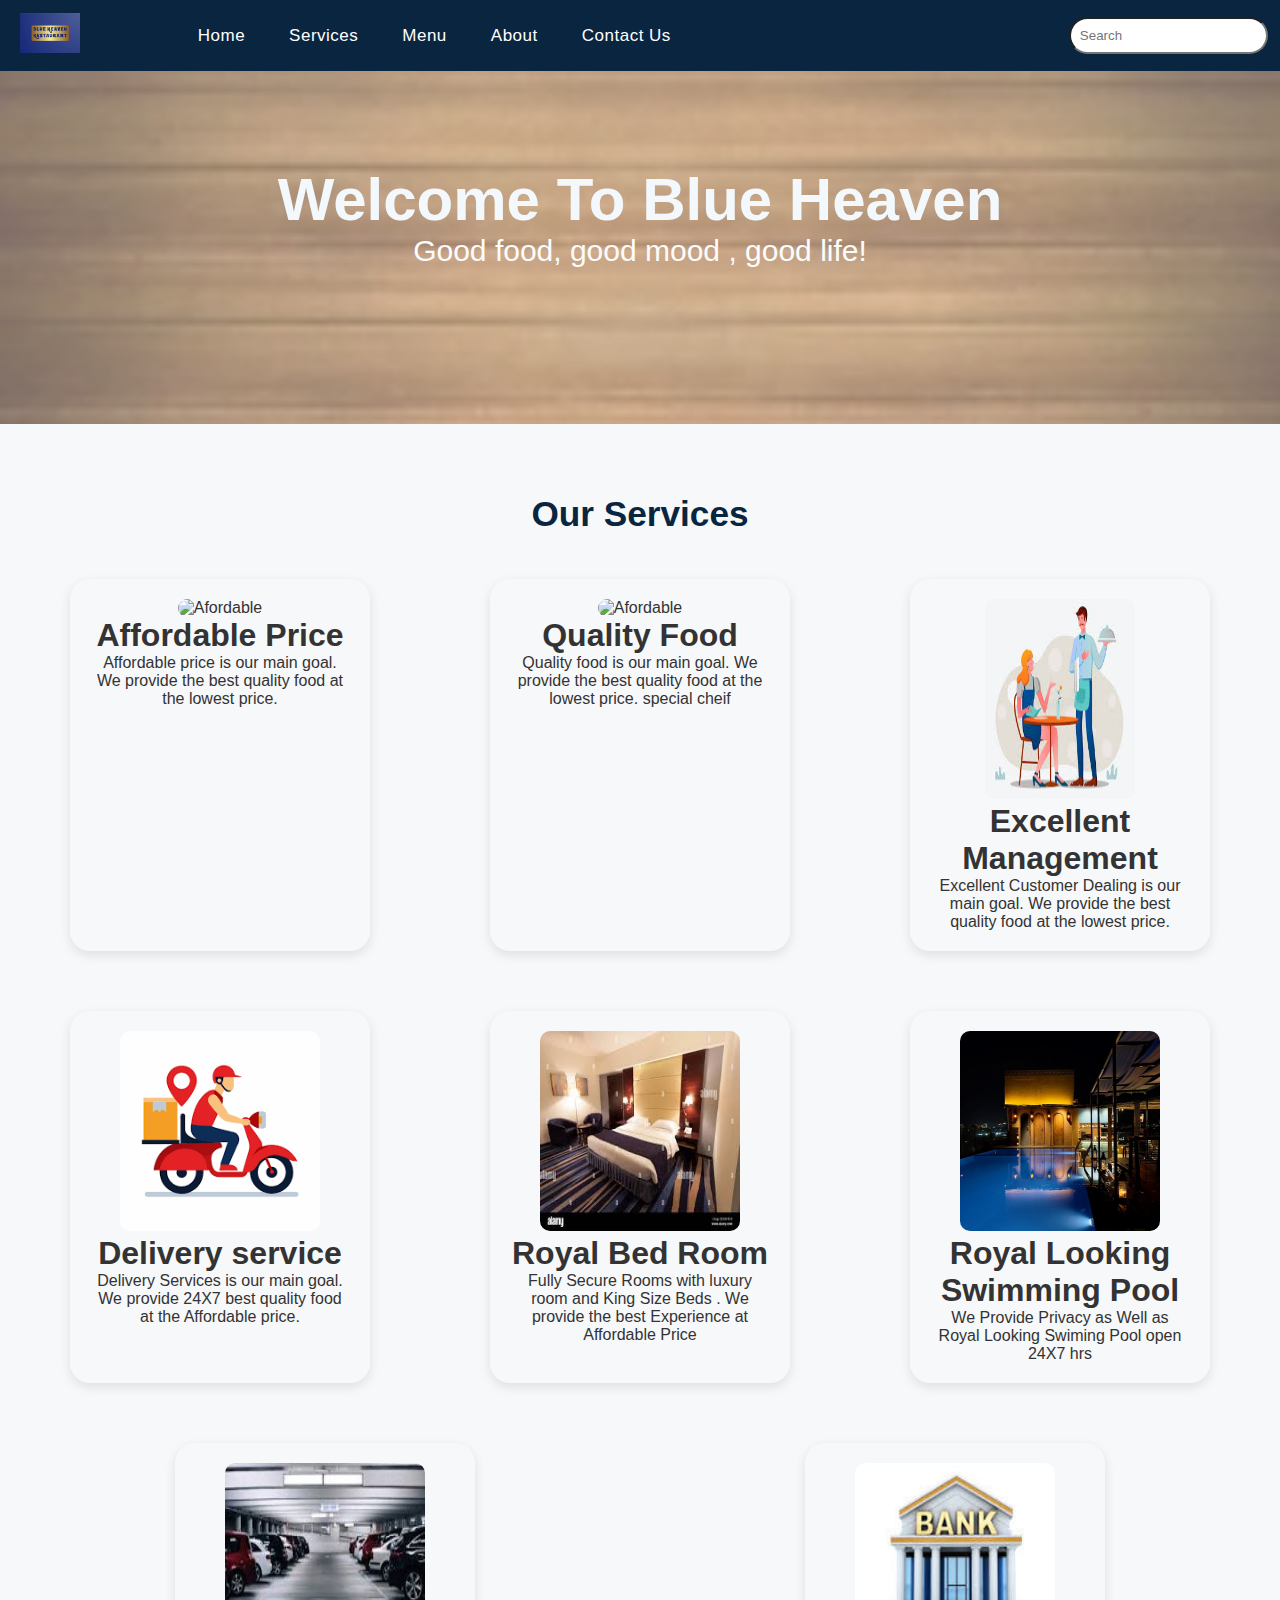
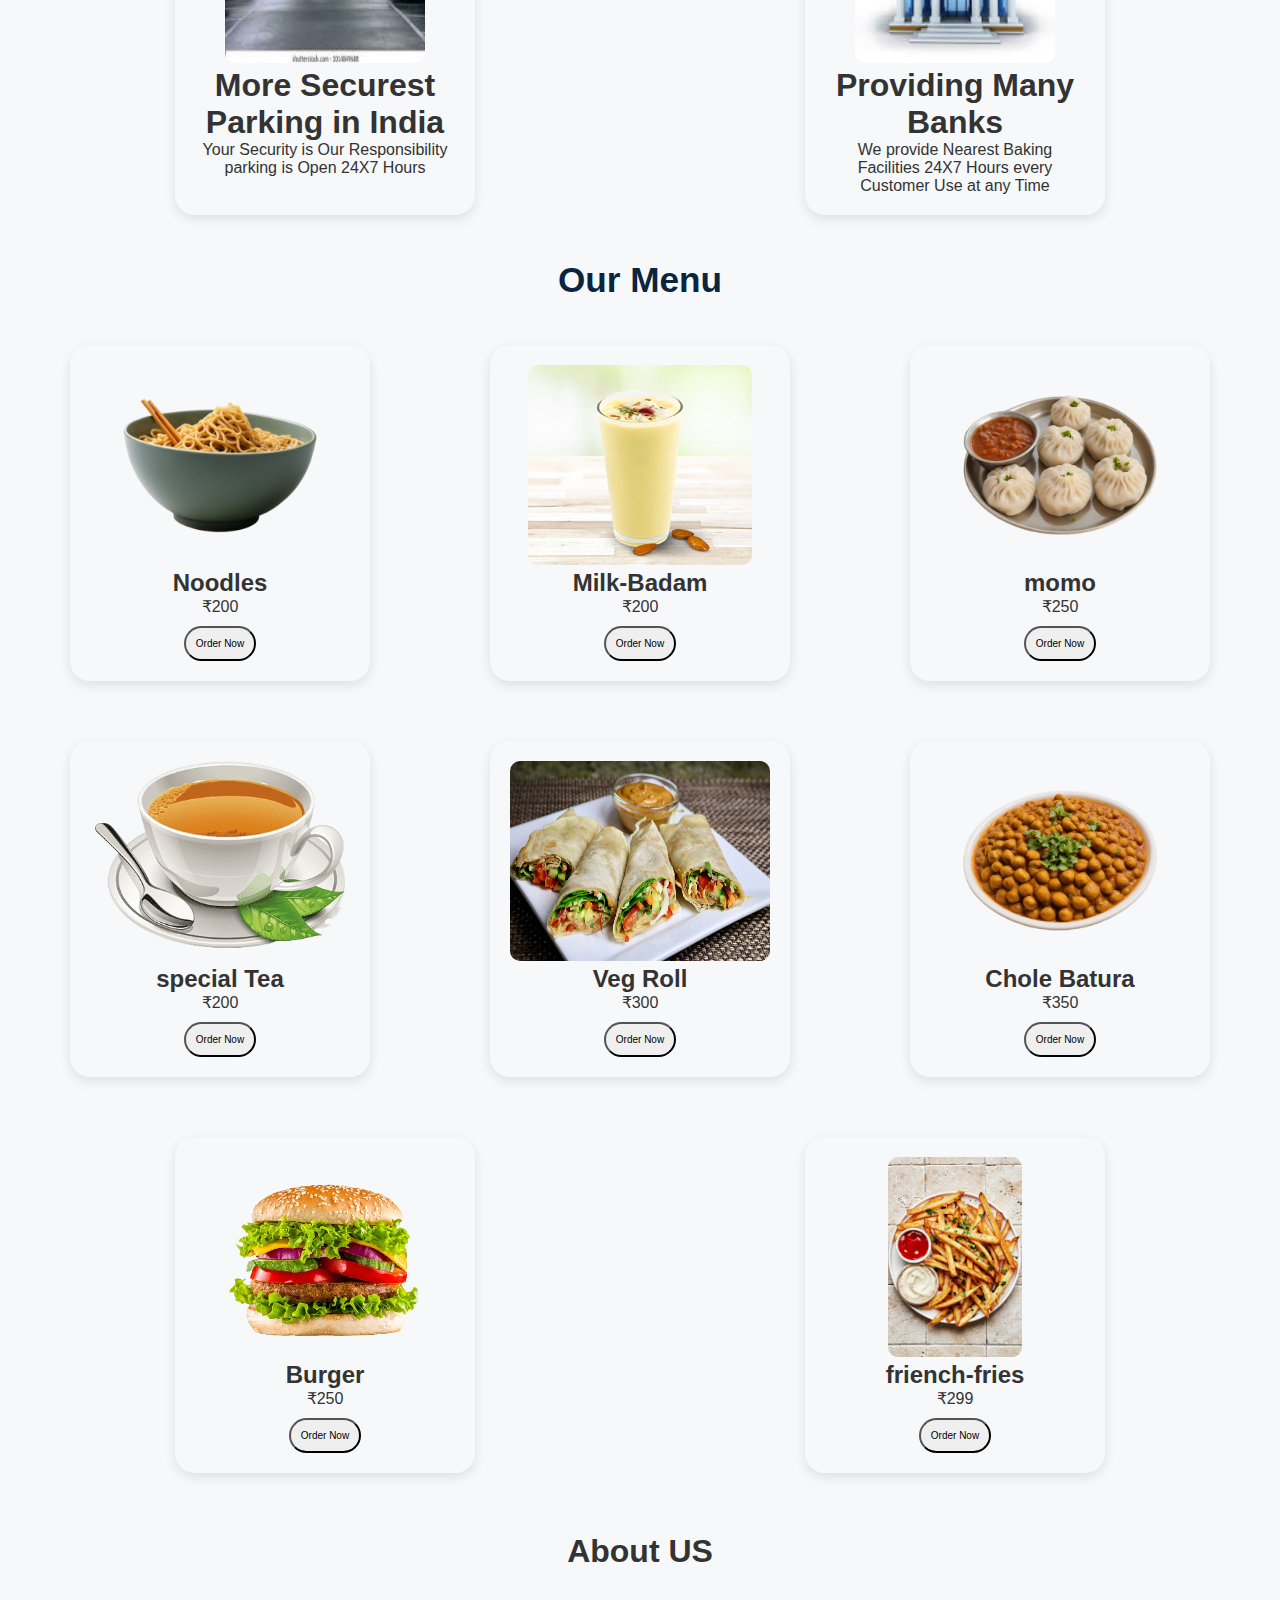
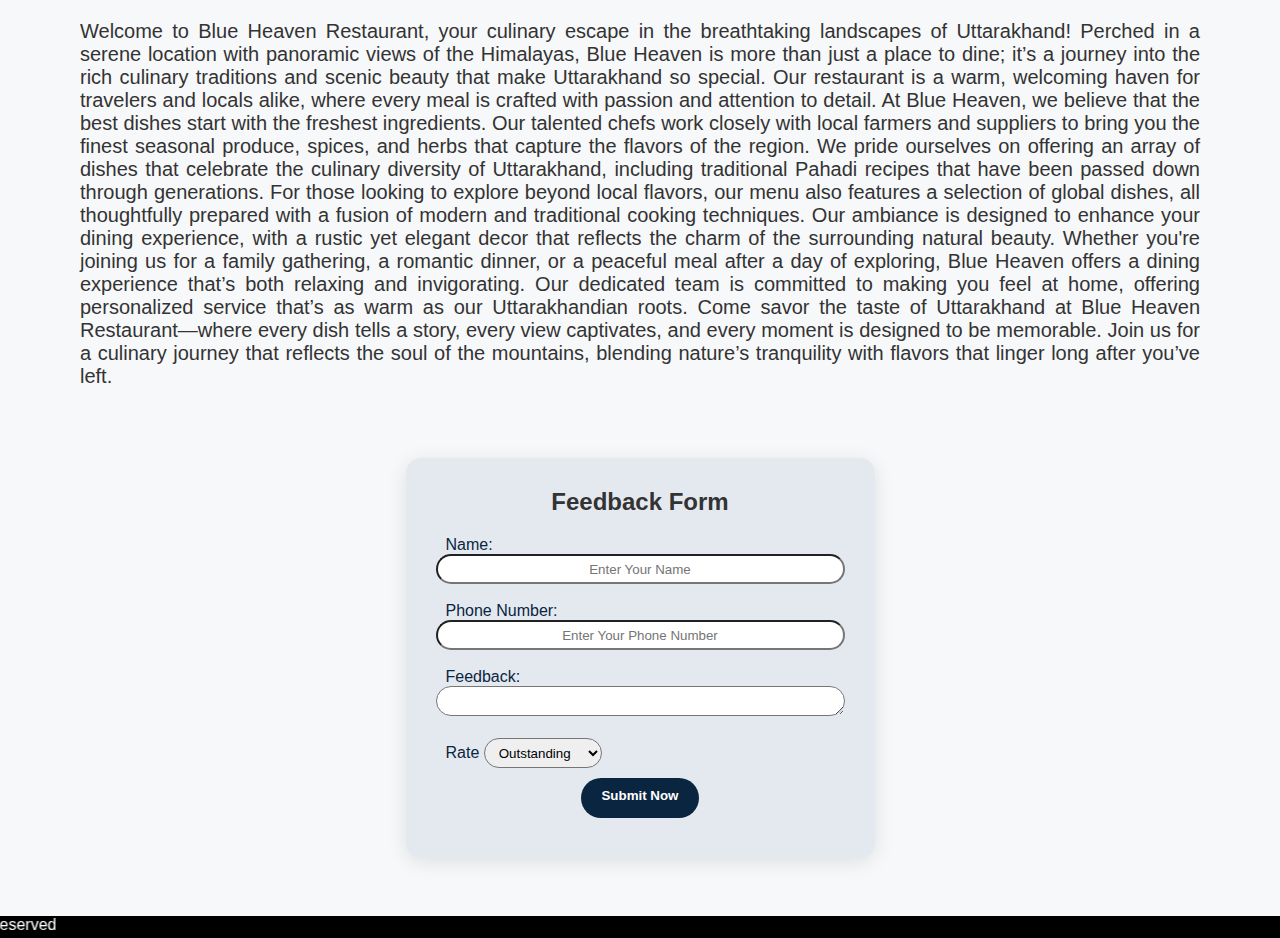
==== home.html @ 4d90640a "Add files via upload" ====
<!DOCTYPE html>
<html lang="en">

<head>
    <meta charset="UTF-8">
    <meta name="viewport" content="width=device-width, initial-scale=1.0">
    <title>Hotel Menu</title>
    <link rel="stylesheet" href="style.css">
    <link rel="shortcut icon" href="logo1.png" type="image/x-icon">
    <script src="https://kit.fontawesome.com/3422711409.js" crossorigin="anonymous"></script>
</head>
<body>
    <div class="hamburger" id="hamburger">
        ☰
      </div>
    <menu>
        <div class="logo">
            <img src="logo1.png" width="60" alt="logo">
        </div>
        <li><a href="#home">Home</a></li>
        <li><a href="#service">Services</a></li>
        <li><a href="#menu">Menu</a></li>
        <li><a href="#About">About</a></li>
        <li><a href="#Contact">Contact Us</a></li>
        <div class="search">
            <input type="search" id="search" placeholder="Search">
            <i class="fa-solid fa-magnifying-glass" style="color: white;"></i>
        </div>
        <a href="cart.html">
            <div id="cart">
                <i class="fa-solid fa-cart-shopping" style="color: white; font-size: 20px; margin-left: 90px;"></i>
            </div>
        </a>
        <div class="signin">
            <p><a href="index.html">Sign out</a></p>
        </div>
    </menu>
    <section id="home">
        <div id="middle">
            <div class="heroimg">
                <div class="heroimg-text">
                    <br><br><br><br>
                <center><h1 style="color: aliceblue;" >Welcome To Blue Heaven</h1></center>
                <p> Good food, good mood , good life! </p> 
            </div>
            </div>
        </div>
    </section><br>
    <section id="service">
        <h1 id="heading2">Our Services</h1>
        <div class="card-container">
            <div class="card1">
                <center><img
                        src="https://encrypted-tbn0.gstatic.com/images?q=tbn:ANd9GcT4QqLcD1m5TizJuj5zqgGZ8ovR29bpj8ouoQ&s"
                        height="100" width="150" alt="Afordable"></center>
                <center>
                    <h1>Affordable Price</h1>
                </center>
                <p>Affordable price is our main goal. We provide the best quality food at the lowest price.</p>
            </div>
            <div class="card1">
                <center><img
                        src="https://img.freepik.com/premium-vector/chef-cartoon-vector-illustration-chef-logo-template_752732-133.jpg"
                        height="100" width="200" alt="Afordable"></center>
                <center>
                    <h1>Quality Food</h1>
                </center>
                <p>Quality food is our main goal. We provide the best quality food at the lowest price. special cheif
                </p>
            </div>
            <div class="card1">
                <center><img
                        src="[data-uri]"
                        height="100" width="150" alt="Afordable"></center>
                <center>
                    <h1>Excellent Management</h1>
                </center>
                <p>Excellent Customer Dealing is our main goal. We provide the best quality food at the lowest price.
                </p>
            </div>
            <div class="card1">
                <center><img
                        src="[data-uri]"
                        height="100" width="200" alt="Delivery"></center>
                <center>
                    <h1> Delivery service</h1>
                </center>
                <p>Delivery Services is our main goal. We provide 24X7 best quality food at the Affordable price.</p>
            </div>
            <div class="card1">
                <center><img src="bed.jpeg" height="100" width="200" alt="Bedroom"></center>
                <center>
                    <h1>Royal Bed Room</h1>
                </center>
                <p>Fully Secure Rooms with luxury room and King Size Beds . We provide the best Experience at Affordable
                    Price</p>
            </div>
            <div class="card1">
                <center><img src="swimingpool" height="100" width="200" alt="Swiming Pool"></center>
                <center>
                    <h1>Royal Looking Swimming Pool</h1>
                </center>
                <p>We Provide Privacy as Well as Royal Looking Swiming Pool open 24X7 hrs</p>
            </div>
            <div class="card1">
                <center><img src="parking.jpeg" height="100" width="200" alt="Delivery"></center>
                <center>
                    <h1>More Securest Parking in India</h1>
                </center>
                <p>Your Security is Our Responsibility parking is Open 24X7 Hours </p>
            </div>
            <div class="card1">
                <center><img src="Bank.jpeg" height="100" width="200" alt="Delivery"></center>
                <center>
                    <h1>Providing Many Banks</h1>
                </center>
                <p>We provide Nearest Baking Facilities 24X7 Hours every Customer Use at any Time </p>
            </div>
        </div>
        <section id="menu">
            <h1 id="heading2">Our Menu</h1>
            <div class="card-container">
                <div class="card" id="1">
                    <img src="noodles.avif" alt="Noodles">
                    <h2 class="productName">Noodles</h2>
                    <p class="price">&#8377;200</p>
                    <button class="btn1">Order Now</button>
                </div>
                <div class="card">
                    <img src="milk-badam.jpg" height="100" alt="Noodles">
                    <h2 class="productName">Milk-Badam</h2>
                    <p class="price">&#8377;200</p>
                    <button class="btn1">Order Now</button>
                </div>
                <div class="card">
                    <img src="momos.jpg" alt="Noodles">
                    <h2 class="productName">momo</h2>
                    <p class="price">&#8377;250</p>
                    <button class="btn1">Order Now</button>
                </div>
                <div class="card">
                    <img src="tea.png" alt="Noodles">
                    <h2 class="productName">special Tea</h2>
                    <p class="price">&#8377;200</p>
                    <button class="btn1">Order Now</button>
                </div>
                <div class="card">
                    <img src="vegetable_kathi_roll.jpg" alt="Noodles">
                    <h2 class="productName">Veg Roll</h2>
                    <p class="price">&#8377;300</p>
                    <button class="btn1">Order Now</button>
                </div>
                <div class="card">
                    <img src="choleBatura.jpg" alt="Noodles">
                    <h2 class="productName">Chole Batura</h2>
                    <p class="price">&#8377;350</p>
                    <button class="btn1">Order Now</button>
                </div>
                <div class="card">
                    <img src="burger.png" alt="Noodles">
                    <h2 class="productName">Burger</h2>
                    <p class="price">&#8377;250</p>
                    <button class="btn1">Order Now</button>
                </div>
                <div class="card">
                    <img src="friench-fries" alt="Noodles">
                    <h2 class="productName">friench-fries</h2>
                    <p class="price">&#8377;299</p>
                    <button class="btn1">Order Now</button>
                </div>
            </div>
        </section>
        <section id="About">
            <h1 style="text-align: center; font-size: 2rem; margin: 20px;">About US</h1>
            <div style="padding: 10px 60px;">
                <p id="About-container">
                    Welcome to Blue Heaven Restaurant, your culinary escape in the breathtaking landscapes of
                    Uttarakhand! Perched in a serene location with panoramic views of the Himalayas, Blue Heaven is more
                    than just a place to dine; it’s a journey into the rich culinary traditions and scenic beauty that
                    make Uttarakhand so special. Our restaurant is a warm, welcoming haven for travelers and locals
                    alike, where every meal is crafted with passion and attention to detail.

                    At Blue Heaven, we believe that the best dishes start with the freshest ingredients. Our talented
                    chefs work closely with local farmers and suppliers to bring you the finest seasonal produce,
                    spices, and herbs that capture the flavors of the region. We pride ourselves on offering an array of
                    dishes that celebrate the culinary diversity of Uttarakhand, including traditional Pahadi recipes
                    that have been passed down through generations. For those looking to explore beyond local flavors,
                    our menu also features a selection of global dishes, all thoughtfully prepared with a fusion of
                    modern and traditional cooking techniques.

                    Our ambiance is designed to enhance your dining experience, with a rustic yet elegant decor that
                    reflects the charm of the surrounding natural beauty. Whether you're joining us for a family
                    gathering, a romantic dinner, or a peaceful meal after a day of exploring, Blue Heaven offers a
                    dining experience that’s both relaxing and invigorating. Our dedicated team is committed to making
                    you feel at home, offering personalized service that’s as warm as our Uttarakhandian roots.

                    Come savor the taste of Uttarakhand at Blue Heaven Restaurant—where every dish tells a story, every
                    view captivates, and every moment is designed to be memorable. Join us for a culinary journey that
                    reflects the soul of the mountains, blending nature’s tranquility with flavors that linger long
                    after you’ve left.
                </p>
            </div>
        </section>
        <section id="Contact">
            <div class="contact-box">
                <h2>Feedback Form</h2>
                <fieldset>
                    <form action="#">
                        <div>
                            <label for="name">Name:</label>
                            <input type="text" name="name" required placeholder="Enter Your Name" class="form">
                        </div><br>
                        <div>
                            <label for="Phone">Phone Number:</label>
                            <input type="tel" name="Phone" placeholder="Enter Your Phone Number" required class="form">
                        </div><br>
                        <div>
                            <label for="Address">Feedback:</label><br>
                            <textarea name="Address" id="Address" cols="60" rows="10" required></textarea>
                        </div><br>
                        <label for="Rank">Rate</label>
                        <select>
                            <option value="Rank">Outstanding</option>
                            <option value="Rank">Good</option>
                            <option value="Rank">Satisfied</option>
                            <option value="Rank">Not Satisfied</option>
                            <option value="Rank">Very Poor</option>
                        </select>
                        <br>
                        <button id="submit">Submit Now</button>
                    </form>
            </div><br>
        </section>
        </fieldset>
        <footer>
            <marquee behavior="scroll" direction="right"> &#169;2024 Blue Heaven All right reserved </marquee>
        </footer>
</body>
<script src="script.js"></script>
</html>
---- style.css ----
* {
    margin: 0;
    padding: 0;
    box-sizing: border-box;
    font-family: "Baloo Bhai 2", sans-serif;
}

body {
    background-color: #f7f8fa;
    color: #333;
}

menu {
    display: flex;
    align-items: center;
    justify-content: center;
    list-style-type: none;
    padding: 15px 30px;
    background-color: #0a2540;
    font-size: 18px;
    position: sticky;
    top: 0;
    gap: 20px;
    z-index: 10;
}

menu li {
    font-weight: 500;
    letter-spacing: 0.5px;
}

menu li a {
    text-decoration: none;
    color: #ffffff;
    padding: 8px 12px;
    font-size: 17px;
}

menu li a:hover {
    background-color: aliceblue;
    color: black;
    font-weight: bold;
    border-radius: 34px;
    cursor: pointer;
}

#home {
    width: 100%;
    margin: 0 auto;
    height: fit-content;
    margin-bottom: 10px;
}

#middle {
    position: relative;
    color: white;
    left: 0;
    text-align: center;
    font-size: 50px;
    width: 100%;
    margin: 0 auto;
}

.heroimg {
    display: block;
    font-size: 25px;
    height: 395px;
    width: 100%;
    background-size: cover;
    background-repeat: no-repeat;
    position: relative;
    bottom: 42px;
    opacity: 0.59;
    margin: 0 auto;
    background-image: url('/hero\ image.jpg');
}
.card-container {
    display: flex;
    flex-wrap: wrap;
    justify-content: center;
    gap: 20px;
    margin: 5px auto;
    padding: 20px;
}

.card, .card1 {
    width: 300px;
    border-radius: 20px;
    margin: 20px auto;
    padding: 20px;
    text-align: center;
    box-shadow: 0 4px 12px rgba(0, 0, 0, 0.1);
}

.card img, .card1 img {
    max-width: 100%;
    border-radius: 10px;
    height: 200px;
}

.card:hover, .card1:hover {
    background-color: rgb(234, 242, 249);
    color: black;
}

#heading2 {
    text-align: center;
    font-size: 2.2rem;
    color: #0a2540;
    margin: 0px auto;
}

.contact-box {
    background: #e4e9f0;
    border-radius: 15px;
    box-shadow: 0 4px 20px rgba(0, 0, 0, 0.1);
    padding: 30px;
    width: 469px;
    color: #0a2540;
    margin: 40px auto;
}

.contact-box h2 {
    margin-bottom: 20px;
    text-align: center;
    color: #333;
}

#submit, .btn {
    height: 40px;
    padding: 10px 20px;
    border-radius: 20px;
    background-color: #0a2540;
    color: #ffffff;
    font-weight: bold;
    border: none;
    cursor: pointer;
    display: flex;
    margin: 10px auto;
    text-align: center;
}

#submit:hover, .btn:hover {
    background-color: yellow;
    color: #0a2540;
    font-weight: bold;
    cursor: pointer;
    font-size: 15px;
}

#order {
    display: flex;
    align-items: center;
    justify-content: center;
    background-color: #0a2540;
    padding: 20px;
    color: #fff;
}

.logo {
    width: 100px;
    position: absolute;
    left: 10px;
    margin: 0 10px;
    font-weight: bold;
}

fieldset {
    border: none;
}

input[type="text"], input[type="tel"], textarea, select {
    width: 100%;
    max-width: 900px;
    border-radius: 34px;
    height: 30px;
    padding: 5px 10px;
}

textarea {
    resize: vertical;
}

label {
    position: relative;
    left: 10px;
}

select {
    position: relative;
    left: 10px;
    width: fit-content;
}

.form {
    display: flex;
    text-align: center;
}

#About-container {
    padding: 20px;
    text-align: justify;
    font-weight: 200;
    font-size: 20px;
}

html {
    scroll-behavior: smooth;
    scrollbar-width: none;
}

#cart {
    color: white;
    font-size: 19px;
    position: relative;
    left: 277px;
    top: 3px;
}

.search {    
    position: relative;
    left: 366px;
}

.search input {
    border-radius: 34px;
    padding: 9px;
    margin: 2px auto;
    align-items: center;
    justify-content: center;
}

.btn1 {
    border-radius: 34px;
    padding: 10px;
    font-size: 10px;
    margin-top: 10px;
}

.btn1:hover {
    font-weight: bold;
    background-color: aquamarine;
    cursor: pointer;
}

footer {
    background-color: black;
    color: white;
}

#cart-summary {
    margin: 20px auto;
    width: 80%;
    background: #f9f9f9;
    box-shadow: 0 4px 10px rgba(0, 0, 0, 0.1);
    padding: 20px;
    border-radius: 10px;
}

#cart-table {
    width: 100%;
    height: 100%;
    border: 1px solid #ddd;
    text-align: left;
    margin-top: 20px;
}

#cart-table th, #cart-table td {
    padding: 10px;
    border: 1px solid #ddd;
}

#cart-table th {
    background: #0a2540;
    color: white;
}

#cart-table tr:nth-child(even) {
    background: #f2f2f2;
}
.heroimg-text{
    font-size: 30px;
    align-items: center;
    justify-content: center;
    width: 100%;
    height: 100%;
}
.signin{
    font-size: 17px;
    position: relative;
    left: 277px;
    color: white;
}
.signin a{
    color: white;
    cursor: pointer;
    text-decoration: none;
}
/*Media Queries*/
/* General adjustments for smaller screens */
@media (max-width: 1200px) {
    menu {
        flex-wrap: wrap;
        gap: 10px;
    }

    .card-container {
        gap: 15px;
    }

    .card, .card1 {
        width: 250px;
    }

    #submit, .btn {
        width: 90%;
    }
}

@media (max-width: 992px) {
    .heroimg {
        height: 300px;
        font-size: 20px;
    }

    #middle {
        font-size: 40px;
    }

    .card, .card1 {
        width: 90%;
    }

    .logo {
        left: 5px;
    }

    .search {
        left: 0;
        margin-top: 10px;
    }

    .signin {
        left: 0;
        margin-top: 10px;
    }

    #cart {
        left: 0;
        margin-top: 10px;
    }
}

@media (max-width: 768px) {
    menu {
        flex-direction: column;
        align-items: flex-start;
        padding: 10px;
    }

    menu li {
        margin: 5px 0;
    }

    #heading2 {
        font-size: 1.8rem;
    }

    #cart-summary {
        width: 95%;
        padding: 10px;
    }

    .contact-box {
        width: 90%;
    }
}

@media (max-width: 576px) {
    body {
        font-size: 14px;
    }

    .heroimg {
        height: 250px;
        font-size: 16px;
    }

    .card, .card1 {
        width: 100%;
    }

    .search input {
        width: 100%;
    }

    .signin {
        font-size: 15px;
    }

    footer {
        text-align: center;
        padding: 10px;
    }
}
/* Default styles */
menu {
    display: flex;
    flex-direction: row;
}

.hamburger {
    display: none;
    font-size: 2rem;
    cursor: pointer;
}
@media screen and (max-width: 768px) {
    menu {
        display: none; 
    }

    .hamburger {
        display: block; 
    }

    menu.active {
        display: flex; 
        flex-direction: column;
    }
}
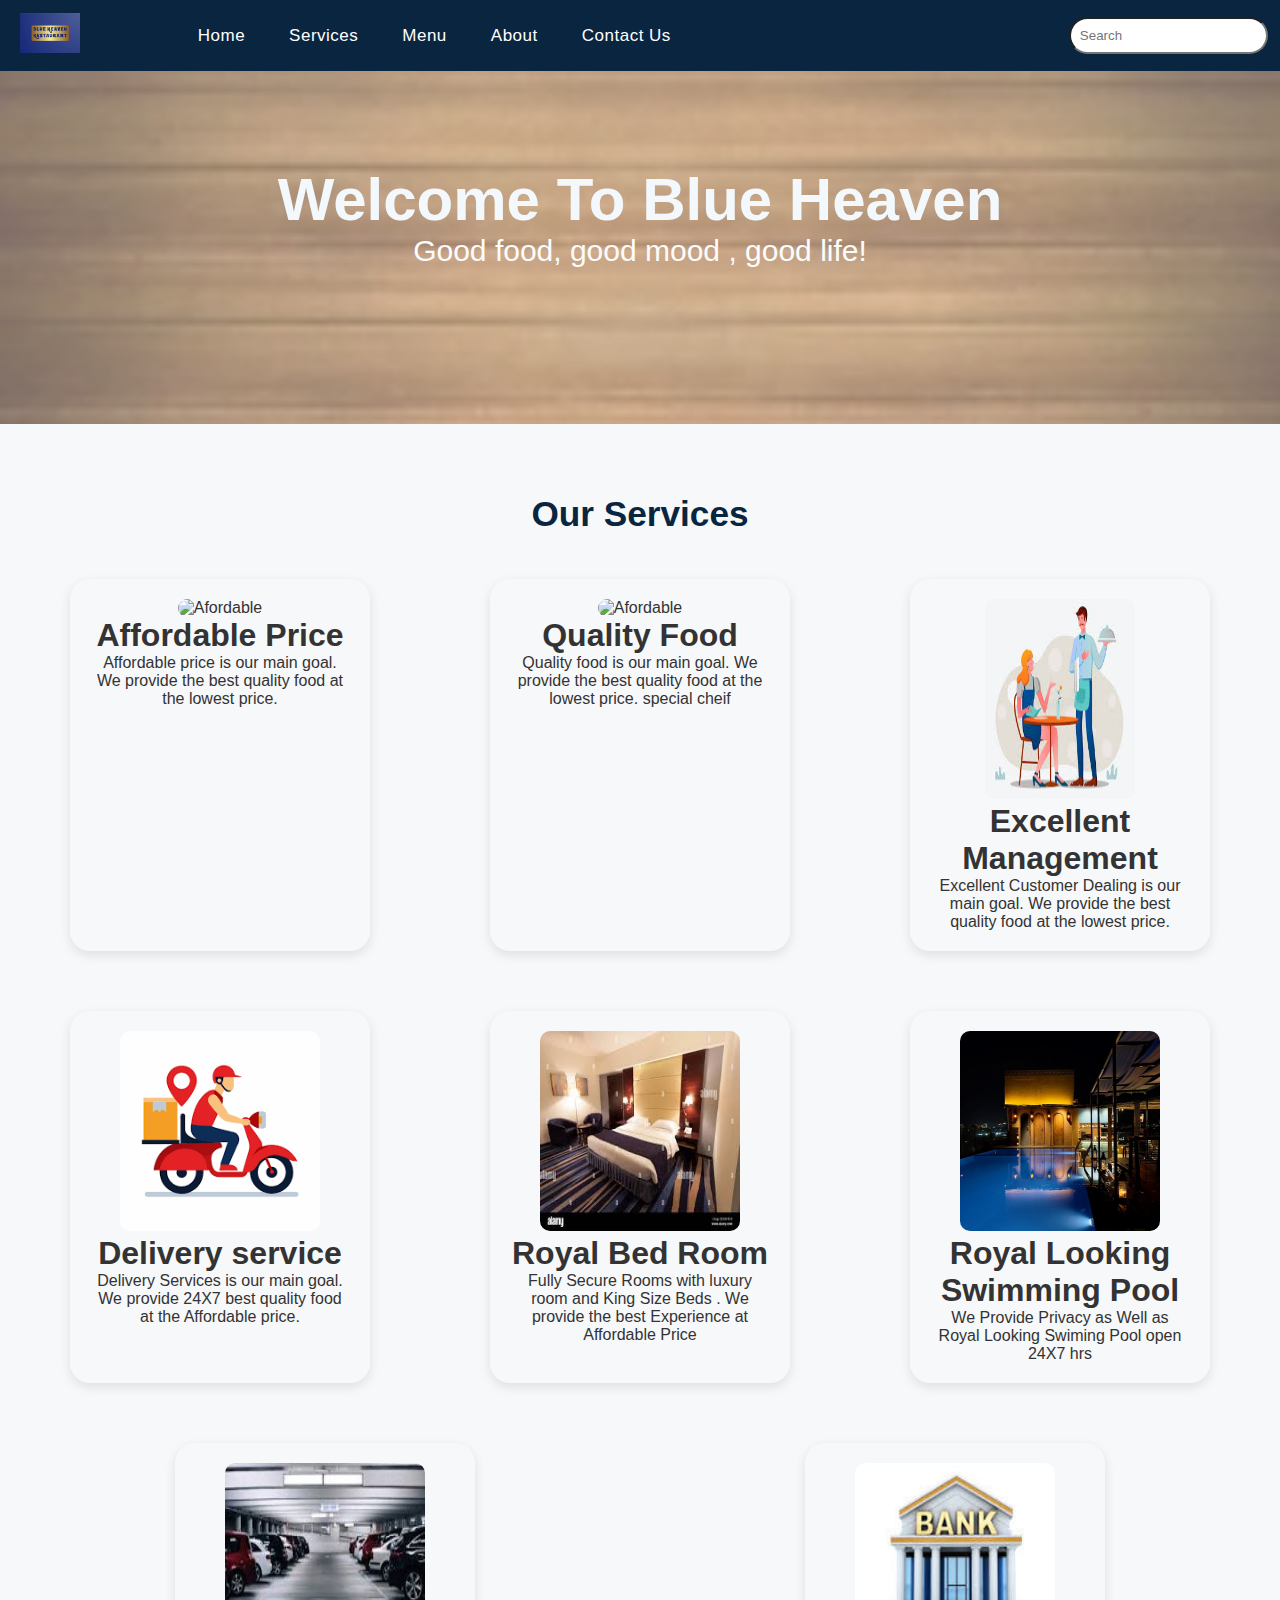
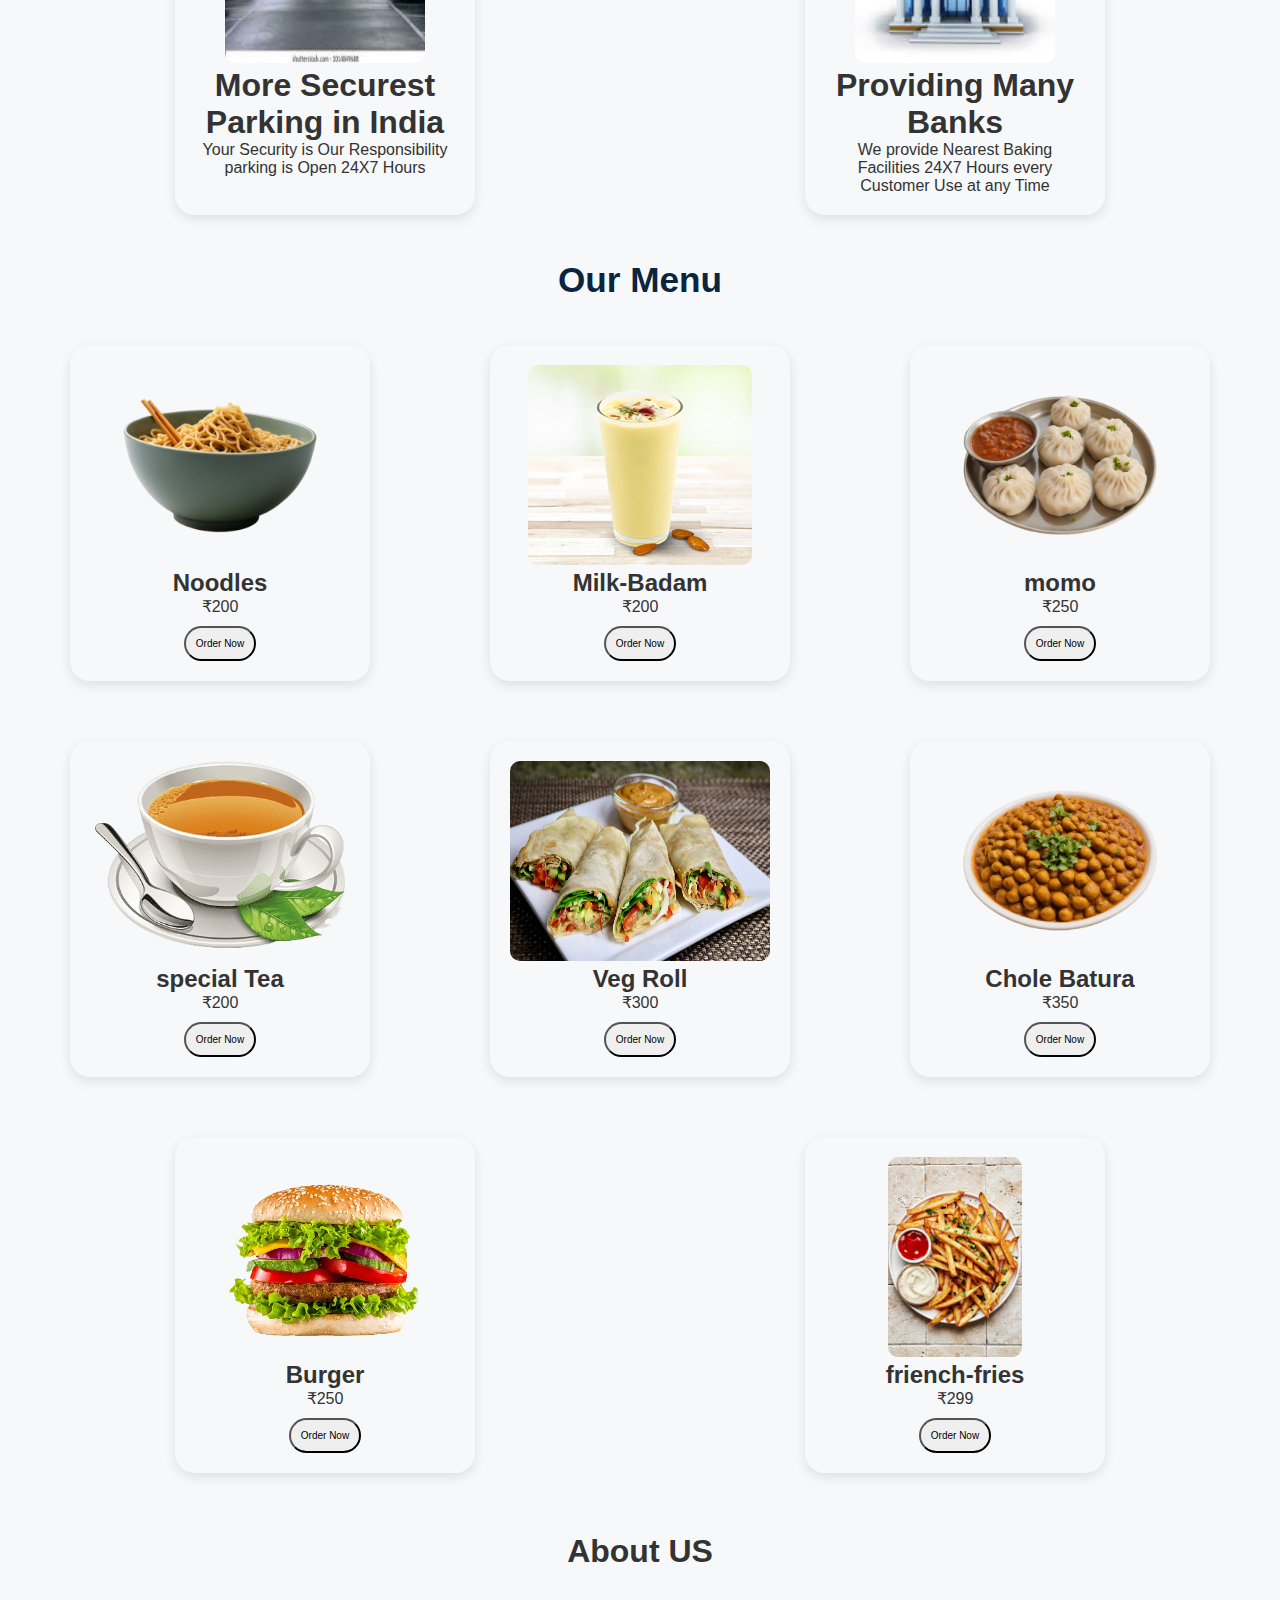
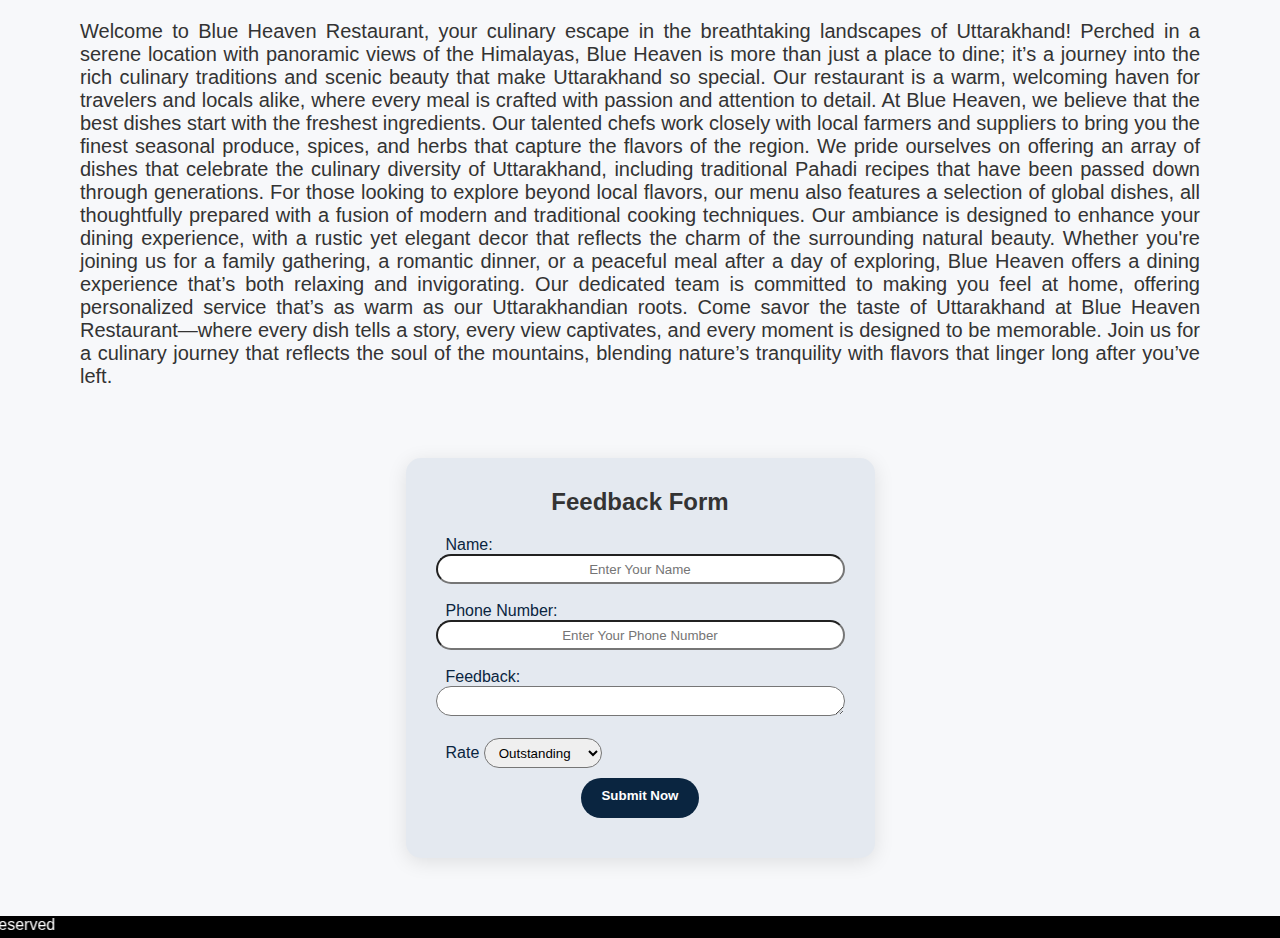
==== commit fb73e78c: "Add files via upload" ====
--- a/home.html
+++ b/home.html
@@ -10,9 +10,6 @@
     <script src="https://kit.fontawesome.com/3422711409.js" crossorigin="anonymous"></script>
 </head>
 <body>
-    <div class="hamburger" id="hamburger">
-        ☰
-      </div>
     <menu>
         <div class="logo">
             <img src="logo1.png" width="60" alt="logo">
--- a/style.css
+++ b/style.css
@@ -72,7 +72,7 @@
     bottom: 42px;
     opacity: 0.59;
     margin: 0 auto;
-    background-image: url('/hero\ image.jpg');
+    background-image: url('hero\ image.jpg');
 }
 .card-container {
     display: flex;
